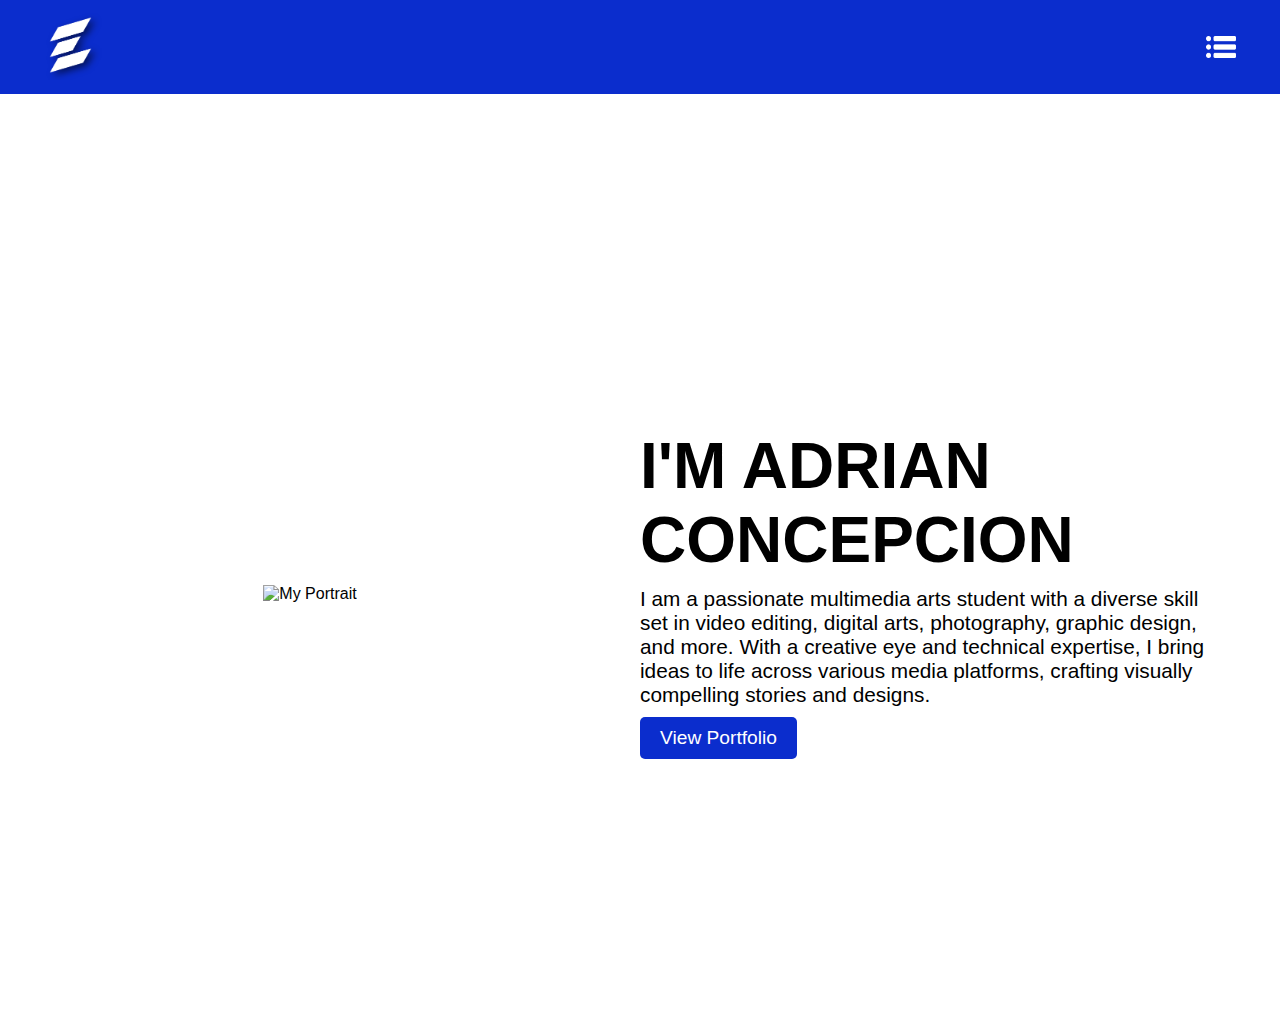
==== index.html @ e05ee734 "unfinished" ====
<!DOCTYPE html>
<html lang="en">
<head>
  <meta charset="UTF-8">
  <meta name="viewport" content="width=device-width, initial-scale=1.0">
  <title>Portfolio</title>
  <link rel="stylesheet" href="./assets/css/style.css">
</head>
<body>
    <header class="header">
        <div class="logo">
          <img src="./assets/img/Eksena Logo shadow.png" alt="Your Logo">
        </div>
        <button class="menu-btn" onclick="toggleMenu()">
          <img src="./assets/img/menu icon white.png" alt="Menu Icon" class="menu-icon">
        </button>
      </header>
    
      <!-- Navigation -->
      <nav class="nav-menu" id="navMenu">
        <button class="close-btn" onclick="toggleMenu()">&times;</button>
        <ul>
          <li><a href="../../index.html">Home</a></li>
          <li><a href="./pages/page1/index.html">About</a></li>
          <li><a href="./pages/page2/index.html">Portfolio</a></li>
          <li><a href="./pages/page3/index.html">Contact</a></li>
        </ul>
      </nav>
    
      <!-- Main Content -->
      <main class="main-content">
        <div class="left">
          <img src="./assets/img/CONCEPCION, ADRIAN copy.png" alt="My Portrait" class="portrait">
        </div>
        <div class="right">
          <h1>I'M ADRIAN CONCEPCION</h1>
          <p>I am a passionate multimedia arts student with a diverse skill set in video editing, digital arts, photography, graphic design, and more. With a creative eye and technical expertise, I bring ideas to life across various media platforms, crafting visually compelling stories and designs.</p>
          <button class="view-portfolio-btn">View Portfolio</button>
        </div>
      </main>

  <script src="./assets/js/script.js"></script>
</body>
</html>
---- assets/css/style.css ----
body {
    margin: 0;
    font-family: Arial, sans-serif;
}

.header {
    display: flex;
    justify-content: space-between;
    align-items: center;
    padding: 10px 20px;
    background-color: #0B2DCD;
    color: white;
    animation: fadeIn 1s ease-out; /* Fade-in animation */
}

.logo img {
    max-height: 70px;
    padding-left: 1rem;
    transition: transform 0.3s ease, filter 0.3s ease;
}

.logo img:hover {
    transform: scale(1.1); /* Slightly enlarge the logo */
    filter: brightness(1.2); /* Brighten the logo */
}

.menu-icon {
    width: 30px;
    height: auto;
    padding-right: 1.5rem;
    transition: transform 0.3s ease, filter 0.3s ease;
}

.menu-icon:hover {
    transform: scale(1.1); /* Slightly enlarge the logo */
    filter: brightness(1.2); /* Brighten the logo */
}

.menu-btn {
    background: none;
    border: none;
    cursor: pointer;
    padding: 0;
    display: flex;
    align-items: center;
    justify-content: center;
}

html {
    scroll-behavior: smooth;
}

/* Sidebar Navigation */
.nav-menu {
    position: fixed;
    top: 0;
    right: -100%; /* Hidden off-screen */
    width: 80%; /* Adjust for mobile screens */
    max-width: 300px;
    height: 100%;
    background-color: #333;
    box-shadow: -2px 0 5px rgba(0, 0, 0, 0.5);
    transition: right 0.5s ease; /* Animation for sliding in */
    z-index: 1000;
    color: white;
}

.nav-menu.open {
    right: 0; /* Slide into view */
}

.nav-menu .close-btn {
    position: absolute;
    top: 10px;
    left: 10px;
    background-color: #f44336;
    color: white;
    border: none;
    border-radius: 50%;
    width: 30px;
    height: 30px;
    font-size: 16px;
    cursor: pointer;
}

.nav-menu .close-btn:hover {
    background-color: #d32f2f;
}

.nav-menu ul {
    list-style: none;
    padding: 50px 20px;
    margin: 0;
}

.nav-menu li {
    margin: 20px 0;
}

.nav-menu a {
    text-decoration: none;
    color: white;
    font-size: 18px;
}

.nav-menu a:hover {
    color: #007bff;
}

/* Main Content */
.main-content {
    display: flex;
    flex-direction: column; /* Stack content vertically on mobile */
    align-items: center;
    height: calc(100vh - 60px); /* Adjust height based on header size */
    padding: 20px; /* Add padding for better spacing */
    padding-top: 80px; /* Add padding-top to avoid overlapping with header */
}

.left {
    flex: 1;
    display: flex;
    align-items: center;
    justify-content: center;
    background: #ffffff; /* Shadow background */
    margin-bottom: 0; /* Remove spacing below the image */
}

.portrait {
    max-width: 100%; /* Ensure the image fits within the container */
    height: auto;
    transition: transform 0.5s ease; /* Smooth hover effect */
    animation: fadeIn 1.5s ease-out; /* Fade-in for image */
}

.portrait:hover {
    transform: translateY(-10px) scale(1.05); /* Slight lift and zoom effect */
}

.right {
    flex: 1;
    display: flex;
    flex-direction: column;
    justify-content: center;
    align-items: center; /* Center align text on mobile */
    text-align: center; /* Center align text on mobile */
    padding: 20px; /* Reduce padding for better spacing */
}

.right h1 {
    font-size: 2.5rem; /* Adjust font size for mobile */
    margin: 0;
    animation: fadeIn 1s ease-out; /* Add fade-in animation */
}

.right p {
    font-size: 1rem; /* Adjust font size for mobile */
    margin: 10px 0;
    animation: fadeIn 1.2s ease-out; /* Delayed fade-in animation */
}

.view-portfolio-btn {
    padding: 10px 20px;
    font-size: 1.2rem;
    background-color: #0B2DCD;
    color: white;
    border: none;
    cursor: pointer;
    border-radius: 5px;
    animation: fadeIn 1.4s ease-out; /* Delayed fade-in animation */
    transition: transform 0.3s ease, filter 0.3s ease;
}

.view-portfolio-btn:hover {
    background-color: #0056b3;
    transform: scale(1.1); /* Slightly enlarge the logo */
    filter: brightness(1.2); /* Brighten the logo */
}

/* Animation */
@keyframes fadeIn {
    from {
        opacity: 0;
        transform: translateY(10px);
    }
    to {
        opacity: 1;
        transform: translateY(0);
    }
}

/* Responsive Design */
@media (min-width: 601px) {
    .main-content {
        flex-direction: row; /* Row layout for larger screens */
    }

    .left {
        margin-bottom: 0; /* Remove spacing below the image */
    }

    .right {
        align-items: flex-start; /* Align text to the left on larger screens */
        text-align: left; /* Align text to the left on larger screens */
        padding: 40px; /* Increase padding for larger screens */
    }

    .right h1 {
        font-size: 4rem; /* Increase font size for larger screens */
    }

    .right p {
        font-size: 1.3rem; /* Increase font size for larger screens */
    }
}
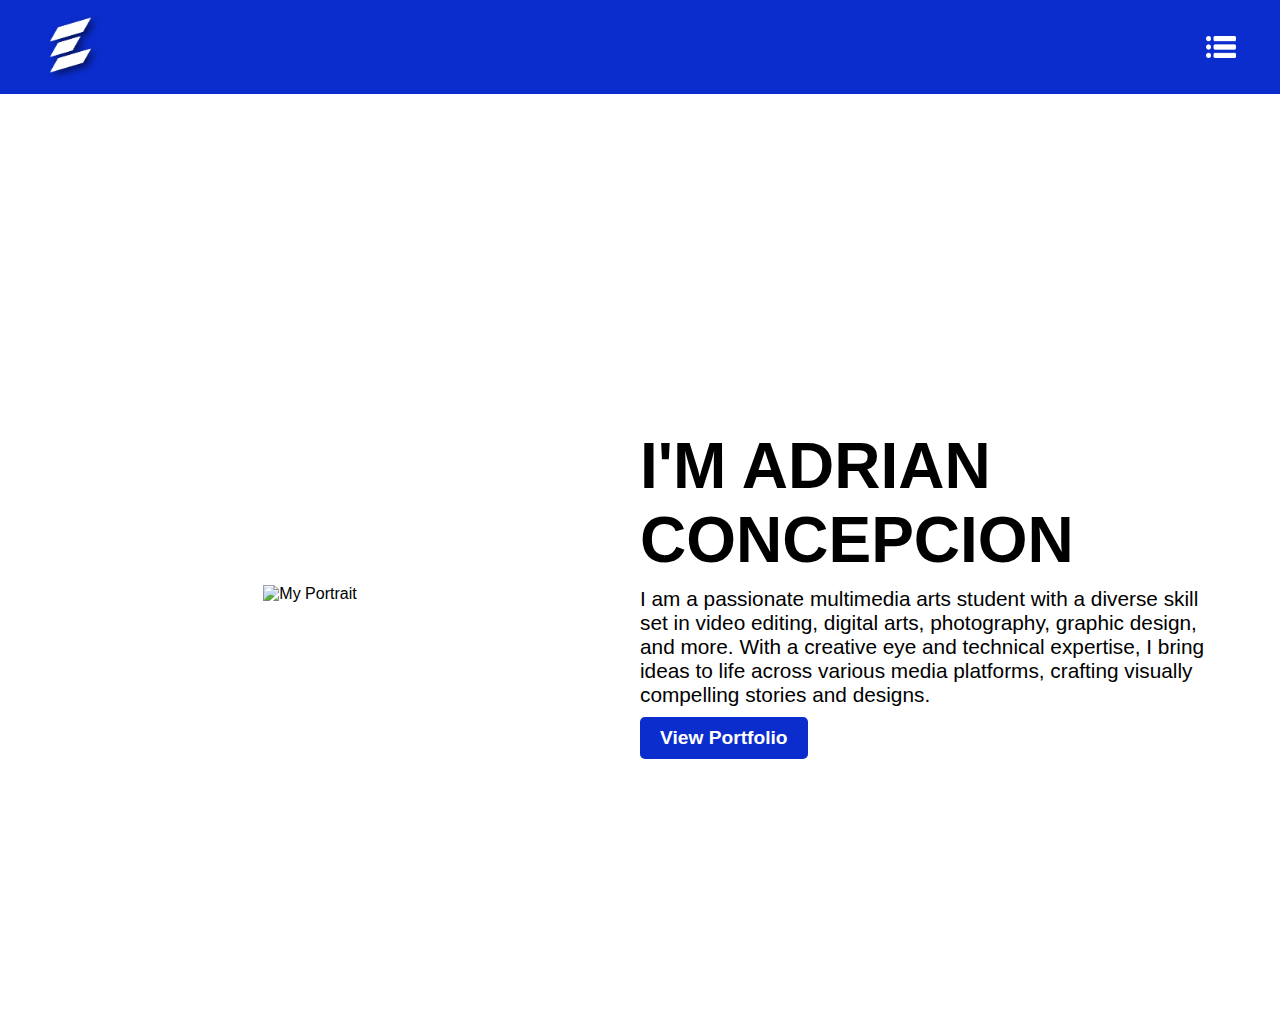
==== commit 89a89cc9: "finished" ====
--- a/index.html
+++ b/index.html
@@ -35,7 +35,7 @@
         <div class="right">
           <h1>I'M ADRIAN CONCEPCION</h1>
           <p>I am a passionate multimedia arts student with a diverse skill set in video editing, digital arts, photography, graphic design, and more. With a creative eye and technical expertise, I bring ideas to life across various media platforms, crafting visually compelling stories and designs.</p>
-          <button class="view-portfolio-btn">View Portfolio</button>
+          <a href="./pages/page2/index.html" class="view-portfolio-btn">View Portfolio</a>
         </div>
       </main>
 
--- a/assets/css/style.css
+++ b/assets/css/style.css
@@ -50,6 +50,24 @@
     scroll-behavior: smooth;
 }
 
+.view-portfolio-btn {
+    display: inline-block;
+    padding: 10px 20px;
+    background-color: #0B2DCD; /* Button background color */
+    color: white; /* Text color */
+    text-decoration: none; /* Remove underline */
+    font-size: 16px;
+    font-weight: bold;
+    border-radius: 5px;
+    text-align: center;
+    transition: background-color 0.3s ease, transform 0.3s ease;
+  }
+  
+  .view-portfolio-btn:hover {
+    background-color: #083b9e; /* Darker shade for hover */
+    transform: scale(1.05); /* Slightly enlarge on hover */
+  }
+  
 /* Sidebar Navigation */
 .nav-menu {
     position: fixed;
